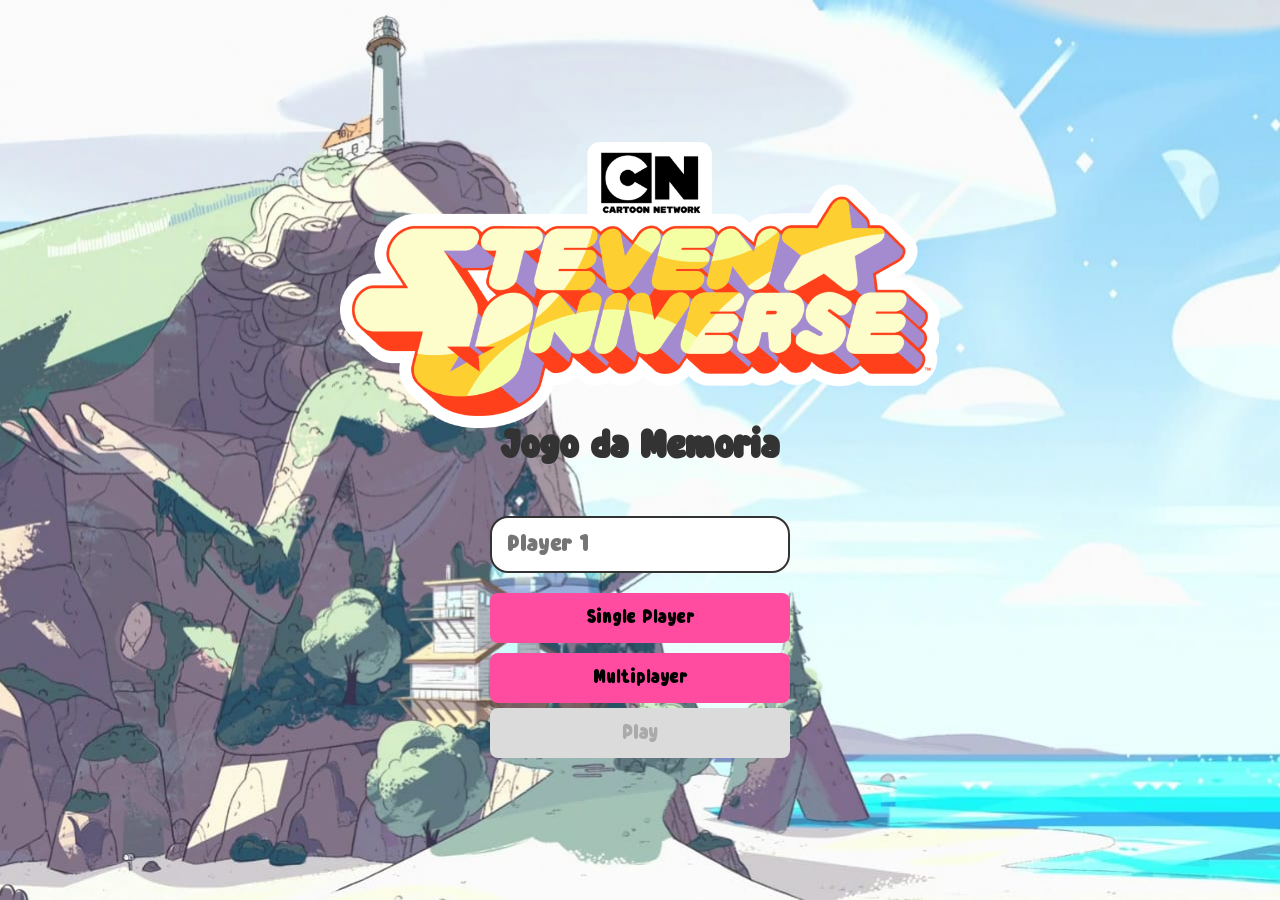
==== index.html @ 0a88b2f4 "agr vai" ====
<!DOCTYPE html>
<html lang="pt-BR">

<head>
  <meta charset="UTF-8">
  <meta name="viewport" content="width=device-width, initial-scale=1.0">

  <link rel="manifest" href="assets/manifest.json">
  <meta name="theme-color" content="#ff7eba">

  <link rel="stylesheet" href="assets/css/pages/home/index.css">

  <link rel="shortcut icon" href="assets/Elementos/imagens/logo/fav-icon.png" type="image/x-icon">

  <script defer src="assets/js/pages/login.js"></script>

  <title>Jogo da Memória - Login</title>
</head>

<body>
  <!-- Formulário de login -->
  <form class="login-form">
    <!-- Cabeçalho com logo e título -->
    <div class="login-header">
      <img src="assets/Elementos/imagens/logo/Steven_Universe_logo.png" alt="Steven universe">
      <h1>Jogo da Memória</h1>
    </div>

    <!-- Input para Player 1 -->
    <input type="text" placeholder="Player 1" class="login-input" id="player1">

    <!-- Player 2 -->
    <input type="text" placeholder="Player 2" id="player2" class="login-input" style="display: none;">

    <!-- seleção de modo -->
    <div class="mode-select">
      <button class="select-btn" type="button" id="singleBtn">Single Player</button>
      <button class="select-btn" type="button" id="multiBtn">Multiplayer</button>
    </div>

    <!--seleção de personagens (inicia escondido) -->
    <div class="character-select" id="charSelect">
      <p class="title-char">Escolha os personagens:</p>

      <!--Player 1 -->
      <div class="characters">
        <span class="player-char p1-char">Player 1</span>
        <button type="button" class="char-btn" data-player="1" data-char="steven">Steven</button>
        <button type="button" class="char-btn" data-player="1" data-char="garnet">Garnet</button>
        <button type="button" class="char-btn" data-player="1" data-char="perola">Pérola</button>
        <button type="button" class="char-btn" data-player="1" data-char="ametista">Ametista</button>
      </div>

      <!--Player 2 -->
      <div class="characters">
        <span class="player-char p2-char">Player 2</span>
        <button type="button" class="char-btn" data-player="2" data-char="steven">Steven</button>
        <button type="button" class="char-btn" data-player="2" data-char="garnet">Garnet</button>
        <button type="button" class="char-btn" data-player="2" data-char="perola">Pérola</button>
        <button type="button" class="char-btn" data-player="2" data-char="ametista">Ametista</button>
      </div>
    </div>

    <!-- Botão de iniciar jogo -->
    <button type="submit" class="login-btn" disabled>Play</button>
  </form>

  <!-- Música de fundo -->
  <audio id="musica" loop>
    <source src="assets/Elementos/song/Love_like_you.mp3" type="audio/mpeg">
  </audio>

  <!-- Botão de música -->
  <button id="btnMusica"></button>

  <script>
    if ('serviceWorker' in navigator){
      navigator.serviceWorker.register('service-worker.js')
      .then(() => console.log('Service worker registrado com sucesso!'))
      .catch(err => console.log('Erro no registro do Service Worker: ', err))
    }
  </script>
</body>

</html>
---- assets/css/pages/home/index.css ----
@import "../../global/style.css";
@import "./index-resp.css";

.login-form {
  align-items: center;
  display: flex;
  flex-direction: column;
  min-height: 100vh;;
  justify-content: center;
}

.login-header {
  align-items: center;
  display: flex;
  flex-direction: column;
  justify-content: center;
  margin-bottom: 50px;
}

.login-header img {
  max-width: 600px;
  width: 100%;
}

.login-header h1 {
  color: #333;
  font-size: 2.5em;
}

.login-input {
  border: 2px solid #333;
  border-radius: 18px;
  color: #333;
  font-size: 1.5em;
  margin-bottom: 15px;
  max-width: 300px;
  outline: none;
  padding: 15px;
  width: 100%;
}

.mode-select {
  align-items: center;
  display: flex;
  flex-direction: column;
  width: 100%;
}

.select-btn {
  margin: 5px;
  padding: 5px;
  max-width: 300px;
  width: 100%;
  height: 50px;
  border-radius: 8px;
  background-color: #ff4ca0;
  font-size: 1.2em;
  cursor: pointer;
}

.select-btn:hover {
  background-color: #ff7eba;
}

.login-btn {
  background-color: #ee665c;
  border-radius: 8px;
  color: #fff;
  cursor: pointer;
  font-size: 1.3em;
  padding: 15px;
  width: 100%;
  max-width: 300px;
}

.login-btn:disabled {
  background-color: #dbdbdb;
  color: #aaa;
  cursor: auto;
}

/* seleção de personagem */
.title-char{
  font-size: 1.1em;
  background-color: #ffffffbb;
  padding: 10px 0px;
  border-radius: 10px;
  margin: 10px
}

.player-char{
  font-size: 1em;
}

.character-select {
  margin: 15px 0;
  text-align: center;
  padding: 4px;
  border-radius: 10px;
  background-color: #f16087cf;
  display: none;
}

.characters {
  display: flex;
  gap: 10px;
  justify-content: center;
  margin-bottom: 10px;
  align-items: center;
  flex-wrap: wrap;
}

.char-btn {
  padding: 10px;
  border-radius: 8px;
  cursor: pointer;
  border: 2px solid #333;
}

/* botão selecionado */
.char-btn.selected {
  border: 3px solid #fc0047;
}
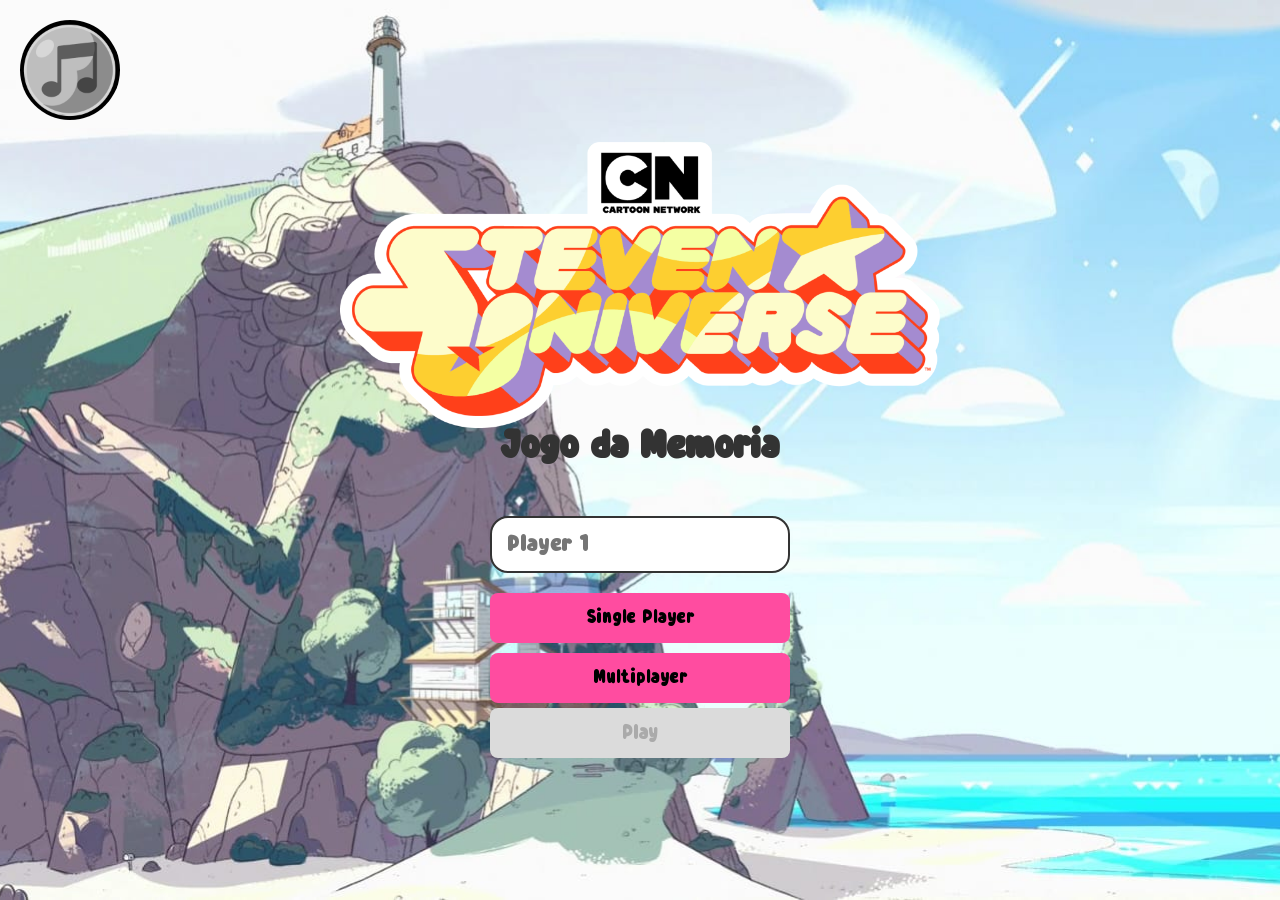
==== commit 34ff4c67: "banner instalar" ====
--- a/index.html
+++ b/index.html
@@ -73,11 +73,53 @@
   <!-- Botão de música -->
   <button id="btnMusica"></button>
 
+  <!-- Aviso de instalação / baixar -->
+  <div class="install-banner hidden" id="installBanner">
+    <p>Quer baixar o app para jogar como um aplicativo?</p>
+    <div class="install-actions">
+      <button id="installBtn" type="button">Baixar</button>
+      <button id="installCloseBtn" type="button">Fechar</button>
+    </div>
+  </div>
+
   <script>
-    if ('serviceWorker' in navigator){
+    let deferredPrompt = null;
+    const installBanner = document.getElementById('installBanner');
+    const installBtn = document.getElementById('installBtn');
+    const installCloseBtn = document.getElementById('installCloseBtn');
+
+    window.addEventListener('beforeinstallprompt', (event) => {
+      event.preventDefault();
+      deferredPrompt = event;
+      installBanner.classList.remove('hidden');
+    });
+
+    installBtn.addEventListener('click', async () => {
+      if (!deferredPrompt) return;
+      installBanner.classList.add('hidden');
+      deferredPrompt.prompt();
+      const choiceResult = await deferredPrompt.userChoice;
+      if (choiceResult.outcome === 'accepted') {
+        console.log('Usuário aceitou a instalação.');
+      } else {
+        console.log('Usuário recusou a instalação.');
+      }
+      deferredPrompt = null;
+    });
+
+    installCloseBtn.addEventListener('click', () => {
+      installBanner.classList.add('hidden');
+    });
+
+    window.addEventListener('appinstalled', () => {
+      installBanner.classList.add('hidden');
+      console.log('App instalado com sucesso.');
+    });
+
+    if ('serviceWorker' in navigator) {
       navigator.serviceWorker.register('service-worker.js')
-      .then(() => console.log('Service worker registrado com sucesso!'))
-      .catch(err => console.log('Erro no registro do Service Worker: ', err))
+        .then(() => console.log('Service worker registrado com sucesso!'))
+        .catch(err => console.log('Erro no registro do Service Worker: ', err));
     }
   </script>
 </body>
--- a/assets/css/pages/home/index.css
+++ b/assets/css/pages/home/index.css
@@ -120,4 +120,56 @@
 /* botão selecionado */
 .char-btn.selected {
   border: 3px solid #fc0047;
+}
+
+.install-banner {
+  position: fixed;
+  left: 16px;
+  right: 16px;
+  bottom: 16px;
+  z-index: 100;
+  display: flex;
+  flex-direction: column;
+  gap: 12px;
+  padding: 16px;
+  border-radius: 18px;
+  background: rgba(255, 255, 255, 0.95);
+  box-shadow: 0 10px 30px rgba(0, 0, 0, 0.16);
+  backdrop-filter: blur(10px);
+}
+
+.install-banner p {
+  margin: 0;
+  color: #333;
+  font-size: 1rem;
+  text-align: center;
+}
+
+.install-actions {
+  display: flex;
+  justify-content: center;
+  gap: 10px;
+  flex-wrap: wrap;
+}
+
+.install-banner button {
+  padding: 10px 18px;
+  border: none;
+  border-radius: 10px;
+  font-size: 1rem;
+  cursor: pointer;
+}
+
+#installBtn {
+  background-color: #ff4ca0;
+  color: #fff;
+}
+
+#installCloseBtn {
+  background-color: #dbdbdb;
+  color: #333;
+}
+
+.hidden {
+  display: none !important;
 }
